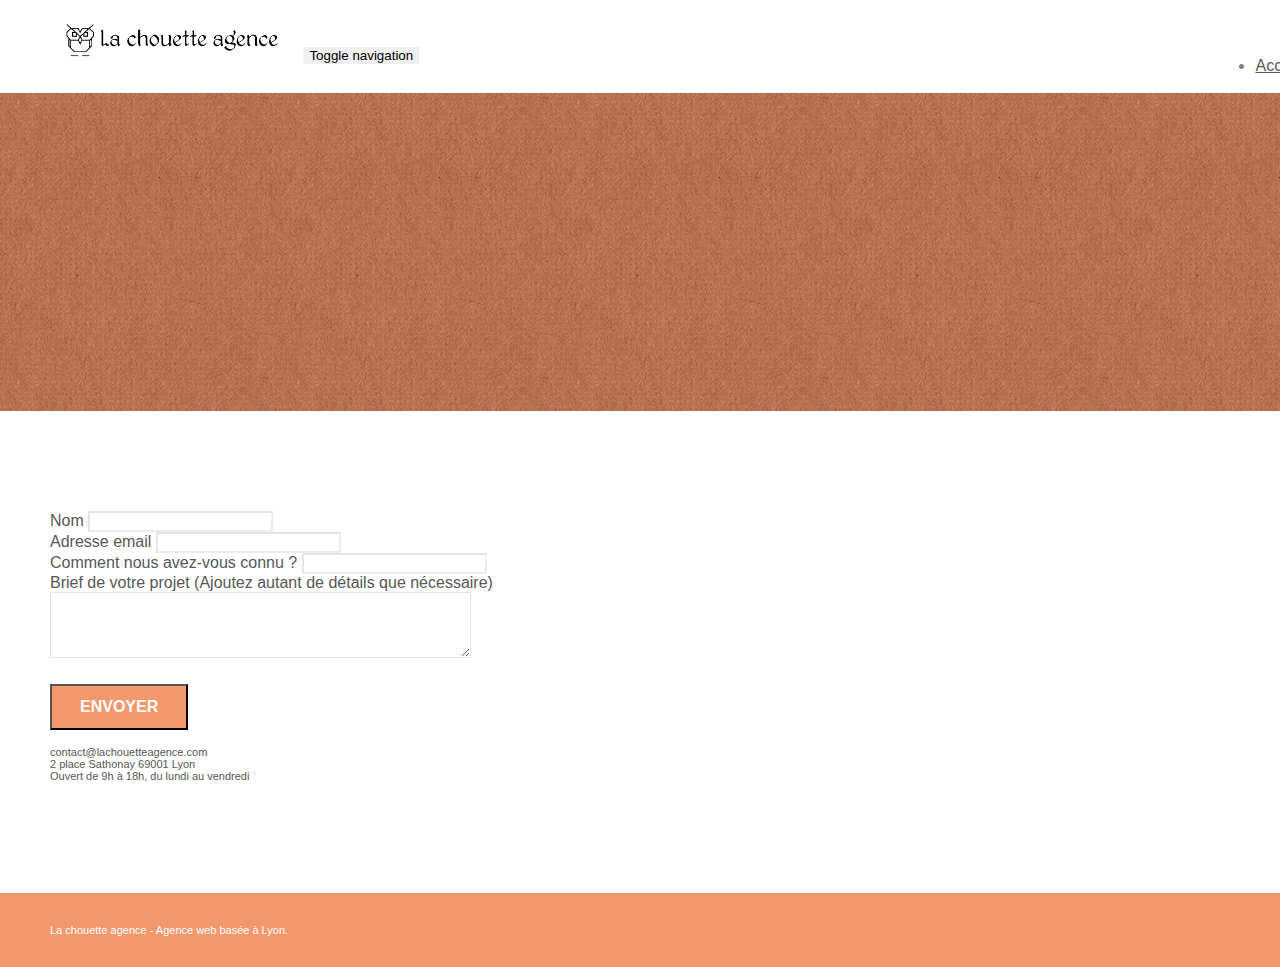
==== contact.html @ 0cd6ab82 "Changement du nom de la page contact" ====
<!doctype html>
<html lang="Default">
<head>
    <meta charset="utf-8">
    <meta name="keywords" content="">
    <meta name="description" content="">
    <meta name="viewport" content="width=device-width, initial-scale=1.0, viewport-fit=cover">
    <link rel="shortcut icon" type="image/png" href="favicon.jpg">
    
	<link rel="stylesheet" type="text/css" href="./css/bootstrap.min.css">
	<link rel="stylesheet" type="text/css" href="style.css">
	<link rel="stylesheet" type="text/css" href="./css/font-awesome.min.css">
	<link rel="stylesheet" type="text/css" href="./css/et-line.min.css">
	
    
	<script src="./js/jquery-2.1.0.min.js"></script>
	<script src="./js/bootstrap.min.js"></script>
	<script src="./js/blocs.min.js"></script>
	<script src="./js/jqBootstrapValidation.js"></script>
	<script src="./js/formHandler.js"></script>
    <title>Contact</title>

    
<!-- Analytics -->
 
<!-- Analytics END -->
    
</head>
<body>
<!-- Principal conteneur -->
<div class="page-container">
    
<!-- bloc-0 -->
<div class="bloc bgc-white l-bloc " id="bloc-0">
	<div class="container bloc-sm">
		<nav class="navbar row">
			<div class="navbar-header">
				<a class="navbar-brand" href="index.html"><img src="img/la-chouette-agence.png" alt="atlanta web design logo" height="40" /></a>
				<button id="nav-toggle" type="button" class="ui-navbar-toggle navbar-toggle" data-toggle="collapse" data-target=".navbar-1">
					<span class="sr-only">Toggle navigation</span><span class="icon-bar"></span><span class="icon-bar"></span><span class="icon-bar"></span>
				</button>
			</div>
			<div class="collapse navbar-collapse navbar-1 special-dropdown-nav">
				<ul class="site-navigation nav navbar-nav">
					<li>
						<a href="index.html">Accueil</a>
					</li>
					<li>
					</li>
					<li>
						<a href="contact.html">Contact &gt;</a>
					</li>
				</ul>
			</div>
		</nav>
	</div>
</div>
<!-- bloc-0 END -->

<!-- bloc-6 -->
<div class="bloc bg-dots-bg bg-repeat bgc-atomic-tangerine d-bloc bloc-bg-texture texture-paper" id="bloc-6">
	<div class="container bloc-lg">
		<div class="row">
			<div class="col-sm-12">
				<h1 class="text-center hero-bloc-text tc-white">
					Parlons web design !
				</h1>
				<p class="text-center mg-lg tc-white tight-width-whitespace">
					Nous sommes ravis que vous souhaitiez collaborer avec notre agence.<br>
					Parlez-nous de votre projet en complétant le formulaire ci-dessous.
				</p>
			</div>
		</div>
	</div>
</div>
<!-- bloc-6 END -->

<!-- bloc-7 -->
<div class="bloc bgc-white l-bloc" id="bloc-7">
	<div class="container bloc-lg">
		<div class="row">
			<div class="col-sm-6">
				<form id="form_1" novalidate success-msg="Your message has been sent." fail-msg="Sorry it seems that our mail server is not responding, Sorry for the inconvenience!">
					<div class="form-group">
						<label>
							Nom
						</label>
						<input id="name" class="form-control" required />
					</div>
					<div class="form-group">
						<label>
							Adresse email
						</label>
						<input id="email" class="form-control" type="email" required />
					</div>
					<div class="form-group">
						<label>
							Comment nous avez-vous connu ?
						</label>
						<input class="form-control" type="email" required id="input_504" />
					</div>
					<div class="form-group">
						<label>
							Brief de votre projet (Ajoutez autant de détails que nécessaire)<br>
						</label><textarea id="message" class="form-control" rows="4" cols="50" required></textarea>
					</div> 
					<button class="bloc-button btn btn-lg btn-block cta-hero btn-atomic-tangerine" type="submit">
						Envoyer
					</button>
				</form>
			</div>
			<div class="col-sm-6">
				<p>
					contact@lachouetteagence.com<br>2 place Sathonay 69001 Lyon<br>Ouvert de 9h à 18h, du lundi au vendredi<br>
				</p>
			</div>
		</div>
	</div>
</div>
<!-- bloc-7 END -->

<!-- ScrollToTop Button -->
<a class="bloc-button btn btn-d scrollToTop" onclick="scrollToTarget('1')"><span class="fa fa-chevron-up"></span></a>
<!-- ScrollToTop Button END-->


<!-- Footer - bloc-8 -->
<div class="bloc bgc-atomic-tangerine d-bloc" id="bloc-8">
	<div class="container bloc-sm">
		<div class="row">
			<div class="col-sm-12">
				<p class="text-center white">
					La chouette agence - Agence web basée à Lyon.<br>
				</p>
				<div class="row row-no-gutters social">
					<div class="col-sm-3">
						<div class="text-center">
							<a class="social" href="index.html"><span class="fa fa-twitter icon-md"></span></a>
						</div>
					</div>
					<div class="col-sm-3">
						<div class="text-center">
							<a class="social" href="index.html"><span class="fa fa-facebook icon-md"></span></a>
						</div>
					</div>
					<div class="col-sm-3">
						<div class="text-center">
							<a class="social" href="index.html"><span class="fa fa-dribbble icon-md"></span></a>
						</div>
					</div>
					<div class="col-sm-3">
						<div class="text-center">
							<a class="social" href="index.html"><span class="fa fa-instagram icon-md"></span></a>
						</div>
					</div>
				</div>
			</div>
		</div>
	</div>
</div>
<!-- Footer - bloc-8 END -->

</div>
<!-- Principal conteneur END -->
    

</body>
</html>
---- style.css ----
body {
    margin: 0;
    padding: 0;
    background: #FFF;
    overflow-x: hidden;
    -webkit-font-smoothing: antialiased;
    -moz-osx-font-smoothing: grayscale;
}

a,
button {
    transition: all .3s ease-in-out;
    outline: none!important;
}

a:hover {
    text-decoration: none;
    cursor: pointer;
}

#page-loading-blocs-notifaction {
    position: fixed;
    top: 0;
    bottom: 0;
    width: 100%;
    z-index: 100000;
    background: #FFFFFF url("img/pageload-spinner.gif") no-repeat center center;
}

.bloc {
    width: 100%;
    clear: both;
    background: 50% 50% no-repeat;
    padding: 0 50px;
    -webkit-background-size: cover;
    -moz-background-size: cover;
    -o-background-size: cover;
    background-size: cover;
    position: relative;
}

.bloc .container {
    padding-left: 0;
    padding-right: 0;
}

.bloc-lg {
    padding: 100px 50px;
}

.bloc-md {
    padding: 50px;
}

.bloc-sm {
    padding: 20px 50px;
}

.bg-center,
.bg-l-edge,
.bg-r-edge,
.bg-t-edge,
.bg-b-edge,
.bg-tl-edge,
.bg-bl-edge,
.bg-tr-edge,
.bg-br-edge,
.bg-repeat {
    -webkit-background-size: auto!important;
    -moz-background-size: auto!important;
    -o-background-size: auto!important;
    background-size: auto!important;
}

.bg-repeat {
    background: repeat;
}

.bg-t-edge {
    background: top no-repeat;
}

.bloc-bg-texture::before {
    content: "";
    background-size: 2px 2px;
    position: absolute;
    top: 0;
    bottom: 0;
    left: 0;
    right: 0;
}

.texture-paper::before {
    background: url("img/texture-paper.png");
    background-size: 280px 280px;
}

.b-parallax {
    background-attachment: fixed;
}

.d-bloc {
    color: rgba(255, 255, 255, .7);
}

.d-bloc button:hover {
    color: rgba(255, 255, 255, .9);
}

.d-bloc .icon-round,
.d-bloc .icon-square,
.d-bloc .icon-rounded,
.d-bloc .icon-semi-rounded-a,
.d-bloc .icon-semi-rounded-b {
    border-color: rgba(255, 255, 255, .9);
}

.d-bloc .divider-h span {
    border-color: rgba(255, 255, 255, .2);
}

.d-bloc .a-btn,
.d-bloc .navbar a,
.d-bloc .navbar-brand,
.d-bloc a .icon-sm,
.d-bloc a .icon-md,
.d-bloc a .icon-lg,
.d-bloc a .icon-xl,
.d-bloc h1 a,
.d-bloc h2 a,
.d-bloc h3 a,
.d-bloc h4 a,
.d-bloc h5 a,
.d-bloc h6 a,
.d-bloc p a {
    color: rgba(255, 255, 255, .6);
}

.slogan {
    font-size: 22px;
    max-width: 700px;
    margin: auto;
}

.citation {
    font-size: 19px;
    font-weight: bold;
    font-style: italic;
   
}

.citation-author {
    font-size: 14px;
    font-weight: bold;
   
}

.portfolio {
    font-weight: 700;
    font-size: 22px;
    line-height: 30px;
    text-transform: initial ;
}

.d-bloc .a-btn:hover,
.d-bloc .navbar a:hover,
.d-bloc .navbar-brand:hover,
.d-bloc a:hover .icon-sm,
.d-bloc a:hover .icon-md,
.d-bloc a:hover .icon-lg,
.d-bloc a:hover .icon-xl,
.d-bloc h1 a:hover,
.d-bloc h2 a:hover,
.d-bloc h3 a:hover,
.d-bloc h4 a:hover,
.d-bloc h5 a:hover,
.d-bloc h6 a:hover,
.d-bloc p a:hover {
    color: rgba(255, 255, 255, 1);
}

.d-bloc .navbar-toggle .icon-bar {
    background: rgba(255, 255, 255, 1);
}

.d-bloc .btn-wire,
.d-bloc .btn-wire:hover {
    color: rgba(255, 255, 255, 1);
    border-color: rgba(255, 255, 255, 1);
}

.d-bloc .panel {
    color: rgba(0, 0, 0, .5);
}

.d-bloc .panel button:hover {
    color: rgba(0, 0, 0, .7);
}

.d-bloc .panel icon {
    border-color: rgba(0, 0, 0, .7);
}

.d-bloc .panel .divider-h span {
    border-color: rgba(0, 0, 0, .1);
}

.d-bloc .panel .a-btn {
    color: rgba(0, 0, 0, .6);
}

.d-bloc .panel .a-btn:hover {
    color: rgba(0, 0, 0, 1);
}

.d-bloc .panel .btn-wire,
.d-bloc .panel .btn-wire:hover {
    color: rgba(0, 0, 0, .7);
    border-color: rgba(0, 0, 0, .3);
}

.d-bloc .panel,
.l-bloc {
    color: rgba(0, 0, 0, .5);
}

.d-bloc .panel button:hover,
.l-bloc button:hover {
    color: rgba(0, 0, 0, .7);
}

.l-bloc .icon-round,
.l-bloc .icon-square,
.l-bloc .icon-rounded,
.l-bloc .icon-semi-rounded-a,
.l-bloc .icon-semi-rounded-b {
    border-color: rgba(0, 0, 0, .7);
}

.d-bloc .panel .divider-h span,
.l-bloc .divider-h span {
    border-color: rgba(0, 0, 0, .1);
}

.d-bloc .panel .a-btn,
.l-bloc .a-btn,
.l-bloc .navbar a,
.l-bloc .navbar-brand,
.l-bloc a .icon-sm,
.l-bloc a .icon-md,
.l-bloc a .icon-lg,
.l-bloc a .icon-xl,
.l-bloc h1 a,
.l-bloc h2 a,
.l-bloc h3 a,
.l-bloc h4 a,
.l-bloc h5 a,
.l-bloc h6 a,
.l-bloc p a {
    color: rgba(0, 0, 0, .6);
}

.d-bloc .panel .a-btn:hover,
.l-bloc .a-btn:hover,
.l-bloc .navbar a:hover,
.l-bloc .navbar-brand:hover,
.l-bloc a:hover .icon-sm,
.l-bloc a:hover .icon-md,
.l-bloc a:hover .icon-lg,
.l-bloc a:hover .icon-xl,
.l-bloc h1 a:hover,
.l-bloc h2 a:hover,
.l-bloc h3 a:hover,
.l-bloc h4 a:hover,
.l-bloc h5 a:hover,
.l-bloc h6 a:hover,
.l-bloc p a:hover {
    color: rgba(0, 0, 0, 1);
}

.l-bloc .navbar-toggle .icon-bar {
    color: rgba(0, 0, 0, .6);
}

.d-bloc .panel .btn-wire,
.d-bloc .panel .btn-wire:hover,
.l-bloc .btn-wire,
.l-bloc .btn-wire:hover {
    color: rgba(0, 0, 0, .7);
    border-color: rgba(0, 0, 0, .3);
}

.voffset {
    margin-top: 30px;
}

.voffset-lg {
    margin-top: 80px;
}

.row-no-gutters {
    margin-right: 0;
    margin-left: 0;
}

.row.row-no-gutters > [class^="col-"],
.row.row-no-gutters > [class*=" col-"] {
    padding-right: 0;
    padding-left: 0;
}

#bloc-1-hero h1 {
    font-size: 32px;
}

.navbar {
    margin-bottom: 0;
    z-index: 1;
}

.navbar-brand {
    height: auto;
    padding: 3px 15px;
    font-size: 25px;
    font-weight: normal;
    font-weight: 600;
    line-height: 44px;
}

.navbar-brand img {
    max-height: 200px;
    margin: 0 5px 0 0;
    display: inline;
}

.navbar-brand img[src$=svg] {
    min-width: 100px;
}

.nav-center .navbar-brand img {
    margin: 0;
}

.navbar .nav {
    padding-top: 2px;
    margin-right: -16px;
    float: right;
    z-index: 1;
}

.nav > li {
    float: left;
    margin-top: 4px;
    font-size: 16px;
}

.navbar-nav .open .dropdown-menu > li > a {
    text-align: inherit;
}

.nav > li a:hover,
.nav > li a:focus {
    background: transparent;
}

.navbar-toggle {
    margin: 10px 10px 0 0;
    border: 0px;
}

.navbar-toggle:hover {
    background: transparent!important;
}

.navbar-toggle .icon-bar {
    background-color: rgba(0, 0, 0, .5);
    width: 26px;
}

.nav-invert .navbar .nav {
    float: left;
}

.nav-invert .navbar-header,
.nav-invert .navbar-brand {
    float: right;
    position: relative;
    z-index: 2;
}

@media (min-width: 768px) {
    .site-navigation {
        position: absolute;
        top: 50%;
        right: 20px;
        transform: translate(0, -50%);
        -webkit-transform: translateY(-50%);
    }
    .nav > li .dropdown-menu a,
    .nav > li .dropdown-menu a:hover {
        color: #484848;
    }
    .nav-invert .site-navigation {
        left: 0;
        right: 0;
    }
    .nav-center {
        text-align: center;
    }
    .nav-center .navbar-header {
        width: 100%;
    }
    .nav-center .navbar-header,
    .nav-center .navbar-brand,
    .nav-center .nav > li {
        float: none;
        display: inline-block;
    }
    .nav-center .site-navigation {
        position: relative;
        width: 100%;
        right: 0;
        margin-right: 0px;
        margin-top: 20px;
    }
    .nav-center.mini-nav .navbar-toggle {
        float: none;
        margin: 10px auto 0;
    }
}

.nav > li > .dropdown a {
    background: none!important;
    display: block;
    padding: 14px 15px;
}

nav .caret {
    margin: 0 5px;
}

.dropdown-menu .dropdown-menu {
    top: -8px;
    left: 100%;
}

.dropdown-menu .dropmenu-flow-right {
    top: 100%;
    left: 0;
    margin-left: -1px;
    border-top-left-radius: 0;
    border-top-right-radius: 0;
}

.dropdown-menu .dropdown span {
    border: 4px solid black;
    border-top-color: transparent;
    border-right-color: transparent;
    border-bottom-color: transparent;
    margin: 6px -5px 0 0!important;
    float: right;
}

.mg-md {
    margin-top: 10px;
    margin-bottom: 20px;
}

.mg-lg {
    margin-top: 10px;
    margin-bottom: 40px;
}

.btn {
    margin: 0 5px 5px 0;
}

.btn.pull-right {
    margin: 0 0 5px 5px;
}

.btn-d,
.btn-d:hover,
.btn-d:focus {
    color: #FFF;
    background: rgba(0, 0, 0, .3);
}

button {
    outline: none!important;
}

.btn-rd {
    border-radius: 40px;
}

.btn-clean {
    border: 1px solid rgba(0, 0, 0, .08);
    border-bottom-color: rgba(0, 0, 0, .1);
    text-shadow: 0 1px 0 rgba(0, 0, 1, .1);
    box-shadow: 0 1px 3px rgba(0, 0, 1, .25), inset 0 1px 0 0 rgba(255, 255, 255, .15);
}

.icon-md {
    font-size: 30px!important;
}

.icon-lg {
    font-size: 60px!important;
}

.sm-shadow {
    text-shadow: 0 1px 2px rgba(0, 0, 0, .3);
}

.panel-sq,
.panel-sq .panel-heading,
.panel-sq .panel-footer {
    border-radius: 0;
}

.panel-rd {
    border-radius: 30px;
}

.panel-rd .panel-heading {
    border-radius: 29px 29px 0 0;
}

.panel-rd .panel-footer {
    border-radius: 0 0 29px 29px;
}

.form-control {
    border-color: rgba(0, 0, 0, .1);
    box-shadow: none;
}

.scrollToTop {
    width: 40px;
    height: 40px;
    position: fixed;
    bottom: 20px;
    right: 20px;
    opacity: 0;
    z-index: 500;
    transition: all .3s ease-in-out;
}

.scrollToTop span {
    margin-top: 6px;
}

.showScrollTop {
    font-size: 14px;
    opacity: 1;
}

a[data-lightbox] {
    position: relative;
    display: block;
    text-align: center;
}

a[data-lightbox]:hover::before {
    content: "+";
    font-family: "HelveticaNeue-Light", "Helvetica Neue Light", "Helvetica Neue", Helvetica, Arial;
    font-size: 32px;
    width: 50px;
    height: 50px;
    margin-left: -25px;
    border-radius: 50%;
    background: rgba(0, 0, 0, .6);
    color: #FFF;
    font-weight: 100;
    z-index: 1;
    position: absolute;
    top: 50%;
    transform: translateY(-50%);
    -webkit-transform: translateY(-50%);
}

a[data-lightbox]:hover img {
    opacity: 0.6;
    -webkit-animation-fill-mode: none;
    animation-fill-mode: none;
}

#lightbox-modal {
    display: flex;
    align-items: center;
}

#lightbox-modal .modal-dialog {
    width: 90%;
    max-width: 900px;
    margin: 0 auto 0;
}

#lightbox-modal .modal-dialog img {
    max-height: 90vh;
    margin: 0 auto;
}

.lightbox-caption {
    padding: 20px;
    color: #FFF;
    background: rgba(0, 0, 0, .5);
    position: absolute;
    left: 15px;
    right: 15px;
    bottom: 5px;
}

.close-lightbox {
    color: #FFF;
    font-size: 30px;
    position: absolute;
    top: 20px;
    right: 20px;
    z-index: 20;
    background: rgba(0, 0, 0, .5);
    border: none;
    line-height: 30px;
    padding: 0 9px 5px;
    opacity: 0.3;
}

.close-lightbox:hover,
.next-lightbox:hover,
.prev-lightbox:hover {
    opacity: 1.0;
    color: #FFF;
}

.next-lightbox,
.prev-lightbox {
    font-size: 20px;
    color: rgba(255, 255, 255, .9);
    background: rgba(0, 0, 0, .5);
    transition: all .2s ease-in-out;
    position: absolute;
    top: 45%;
    z-index: 1;
    opacity: 0.4;
}

.next-lightbox {
    padding: 6px 8px 1px 13px;
    right: 25px;
}

.prev-lightbox {
    padding: 6px 13px 1px 10px;
    left: 25px;
}

.snapshot-lb .modal-body {
    padding-bottom: 45px;
}

.snapshot-lb .lightbox-caption {
    padding: 0;
    color: rgba(0, 0, 0, .5);
    background: none;
}

h1,
h2,
h3,
h4,
h5,
h6,
p,
label,
.btn,
a {
    font-family: "helvetica";
    font-weight: 400;
    color: #575757!important;
}

.container {
    max-width: 1000px;
}

.hero-bloc-text {
    font-size: 38px;
}

.hero-bloc-text-sub {
    font-size: 36px;
}

.statement-bloc-text {
    line-height: 26px;
    font-style: italic;
    font-size: 20px;
    text-align: center;
    font-weight: lighter;
    max-width: 520px;
    margin: auto auto auto auto;
}

p {
    font-size: 11px;
}

.tight-width-whitespace {
    max-width: 600px;
    margin: auto auto auto auto;
}

.h1 {
    font-size: 20px;
    font-family: "Open Sans";
}

.cta-hero {
    margin-top: 22px;
    color: #FFFFFF!important;
    text-transform: uppercase;
    padding: 12px 28px 12px 28px;
    font-size: 16px;
    font-weight: 700;
}

.social {
    max-width: 400px;
    margin: auto auto auto auto;
}

h2 {
    font-size: 22px;
    line-height: 1.4em;
}

h3 {
    font-size: 15px;
    text-transform: uppercase;
    font-weight: 700;
    color: #333333!important;
}

.med-width-whitespace {
    max-width: 800px;
    margin: auto auto auto auto;
    box-shadow: 0px 0px 0px #000000;
}

h1 {
    color: #333333!important;
}

h4 {
    color: #333333!important;
}

.icons {
    margin-bottom: 14px;
    margin-top: 24px;
}

.white {
    color: #FFFFFF!important;
}

.portfolio-thumb {
    margin-bottom: 24px;
}

.portfolio-row {
    margin-bottom: 44px;
    margin-top: 50px;
}

.avatar {
    box-shadow: 0px 4px 9px rgba(0, 0, 0, 0.3);
}

.black-background {
    background-color: rgba(165, 147, 99, 0.7);
    padding: 40px 40px 40px 40px;
}

.bold-link {
    font-weight: 900;
    text-decoration: underline!important;
}

.bgc-white {
    background-color: #FFFFFF;
}

.bgc-dark-slate-blue {
    background-color: #364577;
}

.bgc-atomic-tangerine {
    background-color: #F3976C;
}

.tc-white {
    color: #F3976C!important;
}

.btn-atomic-tangerine {
    background: #F3976C;
    color: #FFFFFF!important;
}

.btn-atomic-tangerine:hover {
    background: #c27956!important;
    color: #FFFFFF!important;
}

.ltc-white {
    color: #FFFFFF!important;
}

.ltc-white:hover {
    color: #cccccc!important;
}

.ltc-atomic-tangerine {
    color: #F3976C!important;
}

.ltc-atomic-tangerine:hover {
    color: #c27956!important;
}

.icon-dark-slate-blue {
    color: #364577!important;
    border-color: #364577!important;
}

.bg-dots-bg {
    background-image: url("img/dots-bg.png");
}

.bg-lines-h2-bg {
    background-image: url("img/lines-h2-bg.png");
}

.bg-banniere {
    background-image: url("img/la-chouette-agence-banniere.jpg");
}

.bg-presentation {
    background-image: url("img/image-de-presentation.bmp");
}

@media (max-width: 1024px) {
    .bloc {
        padding-left: 20px;
        padding-right: 20px;
    }
    .bloc.full-width-bloc,
    .bloc-tile-2.full-width-bloc .container,
    .bloc-tile-3.full-width-bloc .container,
    .bloc-tile-4.full-width-bloc .container {
        padding-left: 0;
        padding-right: 0;
    }
}

@media (max-width: 992px) and (min-width: 768px) {
    .navbar .nav {
        max-width: 80%
    }
    .nav-center.navbar .nav {
        max-width: 100%
    }
}

@media only screen and (min-device-width: 768px) and (max-device-width: 1024px) and (orientation: landscape) {
    .b-parallax {
        background-attachment: scroll;
    }
}

@media only screen and (min-device-width: 1024px) and (max-device-width: 1366px) and (-webkit-min-device-pixel-ratio: 1.5) {
    .b-parallax {
        background-attachment: scroll;
    }
}

@media (max-width: 991px) {
    .container {
        width: 100%;
    }
    .b-parallax {
        background-attachment: scroll;
    }
    .page-container,
    #hero-bloc {
        overflow-x: hidden;
        position: relative;
    }
    .bloc {
        padding-left: constant(safe-area-inset-left);
        padding-right: constant(safe-area-inset-right);
    }
    .bloc-group,
    .bloc-group .bloc {
        display: block;
        width: 100%;
    }
    .bloc-fill-screen .fill-bloc-top-edge,
    .bloc-fill-screen .fill-bloc-bottom-edge {
        padding: 0 20px;
        padding-left: constant(safe-area-inset-left);
        padding-right: constant(safe-area-inset-right);
    }
}

@media (max-width: 767px) {
    .page-container {
        overflow-x: hidden;
        position: relative;
    }
    h1,
    h2,
    h3,
    h4,
    h5,
    h6,
    p,
    #disqus_thread {
        padding-left: 10px!important;
        padding-right: 10px!important;
    }
    .b-parallax {
        background-attachment: scroll;
    }
    .navbar .nav {
        padding-top: 0;
        border-top: 1px solid rgba(0, 0, 0, .2);
        float: none!important;
    }
    .navbar.row {
        margin-left: 0;
        margin-right: 0;
    }
    .site-navigation {
        position: inherit;
        transform: none;
        -webkit-transform: none;
        -ms-transform: none;
    }
    .nav > li {
        margin-top: 0;
        border-bottom: 1px solid rgba(0, 0, 0, .1);
        background: rgba(0, 0, 0, .05);
        text-align: left;
        padding-left: 15px;
        width: 100%;
    }
    .nav > li:hover {
        background: rgba(0, 0, 0, .08);
    }
    .dropdown .dropdown a .caret {
        float: none;
        margin: 5px 0 0 10px!important;
        border: 4px solid black;
        border-bottom-color: transparent;
        border-right-color: transparent;
        border-left-color: transparent;
    }
    #hero-bloc .navbar .nav {
        background: rgba(0, 0, 0, .8);
    }
    #hero-bloc .navbar .nav a {
        color: rgba(255, 255, 255, .6);
    }
    .hero {
        padding: 50px 0;
    }
    .hero-nav {
        left: -1px;
        right: -1px;
    }
    .navbar-collapse {
        padding: 0;
        overflow-x: hidden;
        -webkit-box-shadow: none;
        box-shadow: none;
    }
    .navbar-brand img {
        max-height: 40px;
        width: auto;
    }
    .nav-invert .navbar-header {
        float: none;
        width: 100%;
    }
    .nav-invert .navbar-toggle {
        float: left;
        margin-left: 10px;
    }
    .bloc {
        padding-left: 0;
        padding-right: 0;
    }
    .bloc-xxl,
    .bloc-xl,
    .bloc-lg {
        padding: 40px 0;
    }
    .bloc-sm,
    .bloc-md {
        padding-left: 0;
        padding-right: 0;
    }
    .bloc-tile-2 .container,
    .bloc-tile-3 .container,
    .bloc-tile-4 .container,
    .bloc-fill-screen .fill-bloc-top-edge,
    .bloc-fill-screen .fill-bloc-bottom-edge {
        padding-left: 0;
        padding-right: 0;
    }
    .a-block {
        padding: 0 10px;
    }
    .btn-dwn {
        display: none;
    }
    .voffset {
        margin-top: 5px;
    }
    .voffset-md {
        margin-top: 20px;
    }
    .voffset-lg {
        margin-top: 30px;
    }
    form {
        padding: 5px;
    }
    .close-lightbox {
        display: inline-block;
    }
    .blocsapp-device-iphone5 {
        background-size: 216px 425px;
        padding-top: 60px;
        width: 216px;
        height: 425px;
    }
    .blocsapp-device-iphone5 img {
        width: 180px;
        height: 320px;
    }
}

@media (max-width: 400px) {
    .bloc {
        padding-left: 0;
        padding-right: 0;
    }
}

@media (max-width: 767px) {
    .bloc-mob-center-text {
        text-align: center;
    }
}
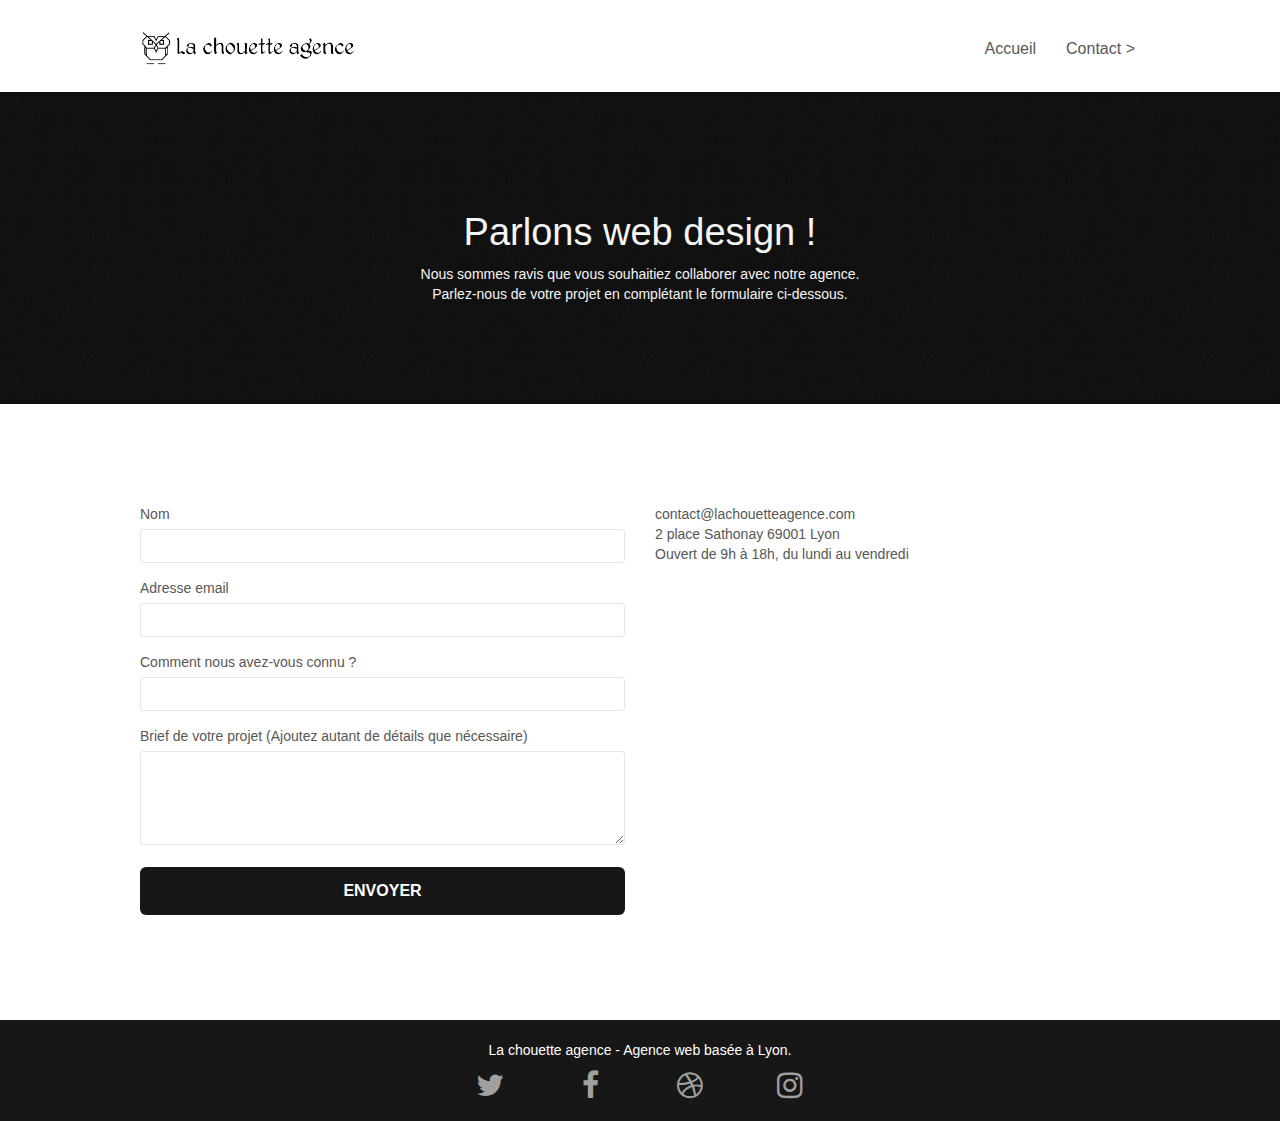
==== commit 0ae270dd: "FINAL CHANGEMENTS" ====
--- a/contact.html
+++ b/contact.html
@@ -2,8 +2,7 @@
 <html lang="Default">
 <head>
     <meta charset="utf-8">
-    <meta name="keywords" content="">
-    <meta name="description" content="">
+    <meta name="description" content="Prêt à donner vie à votre projet ? Contact - La Chouette Agence">
     <meta name="viewport" content="width=device-width, initial-scale=1.0, viewport-fit=cover">
     <link rel="shortcut icon" type="image/png" href="favicon.jpg">
     
@@ -16,8 +15,8 @@
 	<script src="./js/jquery-2.1.0.min.js"></script>
 	<script src="./js/bootstrap.min.js"></script>
 	<script src="./js/blocs.min.js"></script>
-	<script src="./js/jqBootstrapValidation.js"></script>
-	<script src="./js/formHandler.js"></script>
+	<script src="./js/jqBootstrapValidation.min.js"></script>
+	<script src="./js/formHandler.min.js"></script>
     <title>Contact</title>
 
     
@@ -82,25 +81,25 @@
 			<div class="col-sm-6">
 				<form id="form_1" novalidate success-msg="Your message has been sent." fail-msg="Sorry it seems that our mail server is not responding, Sorry for the inconvenience!">
 					<div class="form-group">
-						<label>
+						<label for="name" >
 							Nom
 						</label>
 						<input id="name" class="form-control" required />
 					</div>
 					<div class="form-group">
-						<label>
+						<label  for="email">
 							Adresse email
 						</label>
 						<input id="email" class="form-control" type="email" required />
 					</div>
 					<div class="form-group">
-						<label>
+						<label  for="input_504">
 							Comment nous avez-vous connu ?
 						</label>
 						<input class="form-control" type="email" required id="input_504" />
 					</div>
 					<div class="form-group">
-						<label>
+						<label for="message">
 							Brief de votre projet (Ajoutez autant de détails que nécessaire)<br>
 						</label><textarea id="message" class="form-control" rows="4" cols="50" required></textarea>
 					</div> 
--- a/style.css
+++ b/style.css
@@ -703,7 +703,7 @@
 }
 
 p {
-    font-size: 11px;
+    font-size: 1em;
 }
 
 .tight-width-whitespace {
@@ -797,21 +797,21 @@
 }
 
 .bgc-atomic-tangerine {
-    background-color: #F3976C;
+    background-color: #171717;
 }
 
 .tc-white {
-    color: #F3976C!important;
+    color: #f5f5f5!important;
 }
 
 .btn-atomic-tangerine {
-    background: #F3976C;
+    background: #171717;
     color: #FFFFFF!important;
 }
 
 .btn-atomic-tangerine:hover {
-    background: #c27956!important;
-    color: #FFFFFF!important;
+    background: #050505!important;
+    color: #c27956!important;
 }
 
 .ltc-white {
@@ -844,11 +844,11 @@
 }
 
 .bg-banniere {
-    background-image: url("img/la-chouette-agence-banniere.jpg");
+    background-image: url("img/la-chouette-agence-banniere.webp");
 }
 
 .bg-presentation {
-    background-image: url("img/image-de-presentation.bmp");
+    background-image: url("img/image-de-presentation.webp");
 }
 
 @media (max-width: 1024px) {
